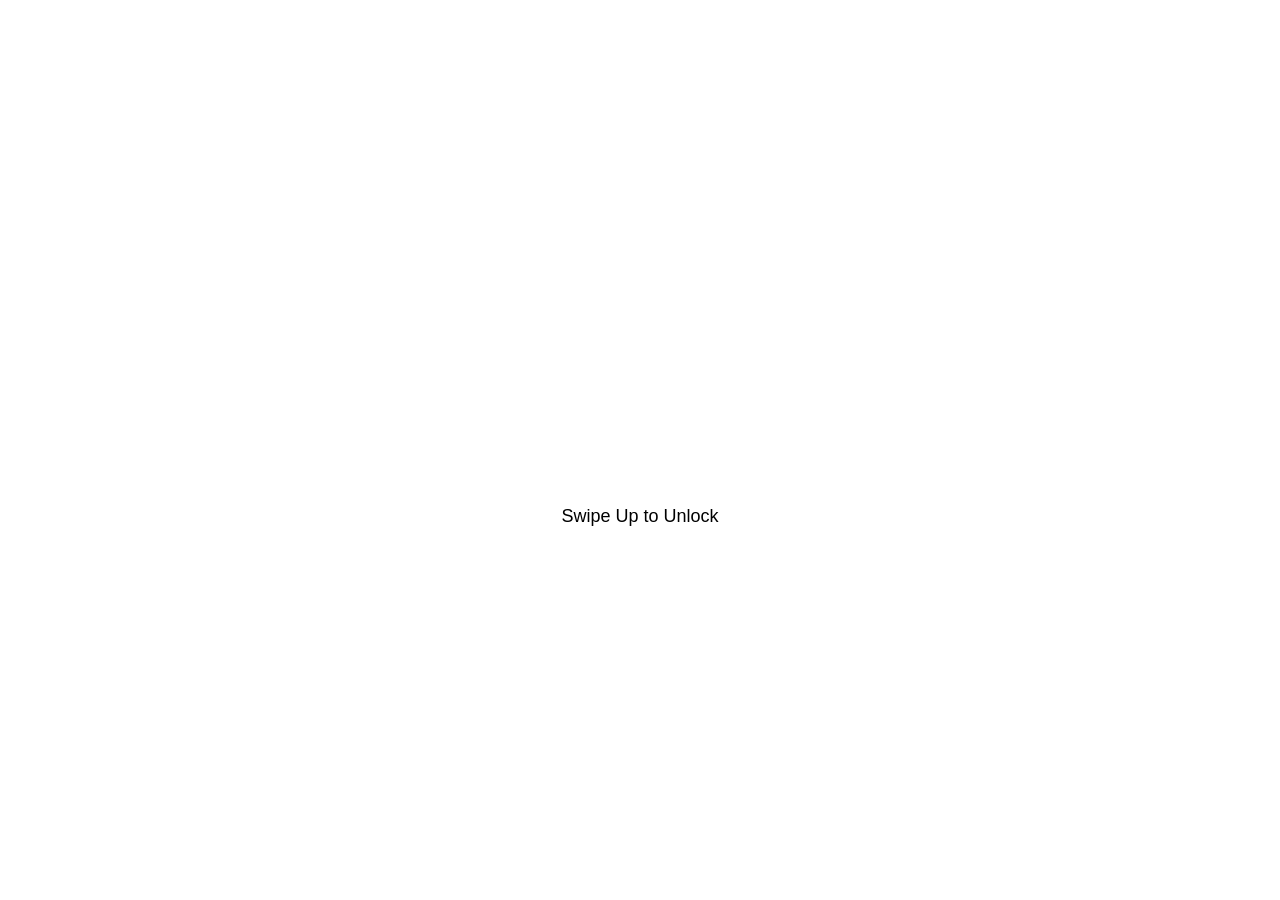
==== index.html @ 2f608706 "Create index.html" ====
<!DOCTYPE html>
<html lang="en">
<head>
  <meta charset="UTF-8">
  <meta name="viewport" content="width=device-width, initial-scale=1.0">
  <title>Lock Screen</title>
  <style>
    body, html {
      height: 100%;
      margin: 0;
      font-family: Arial, sans-serif;
      display: flex;
      justify-content: center;
      align-items: center;
      background-image: url('lockscreen-bg.jpg'); /* Custom Wallpaper */
      background-size: cover;
    }

    .lock-screen {
      text-align: center;
      color: white;
    }

    .time {
      font-size: 48px;
    }

    .date {
      font-size: 24px;
      margin-bottom: 50px;
    }

    .unlock-button {
      padding: 15px 30px;
      font-size: 18px;
      background-color: rgba(255, 255, 255, 0.3);
      border: none;
      border-radius: 25px;
      cursor: pointer;
    }

    .unlock-button:hover {
      background-color: rgba(255, 255, 255, 0.5);
    }

    .notifications {
      position: absolute;
      bottom: 10%;
      left: 50%;
      transform: translateX(-50%);
      color: rgba(255, 255, 255, 0.8);
    }
  </style>
</head>
<body>
  <div class="lock-screen">
    <div class="time">12:30</div>
    <div class="date">October 5, 2024</div>
    <button class="unlock-button" onclick="unlock()">Swipe Up to Unlock</button>
  </div>

  <div class="notifications">1 New Message</div>

  <script>
    function unlock() {
      window.location.href = 'home.html'; // Redirect to Home Screen
    }

    // Time and Date Update
    setInterval(() => {
      const now = new Date();
      document.querySelector('.time').textContent = now.toLocaleTimeString([], { hour: '2-digit', minute: '2-digit' });
      document.querySelector('.date').textContent = now.toLocaleDateString();
    }, 1000);
  </script>
</body>
</html>
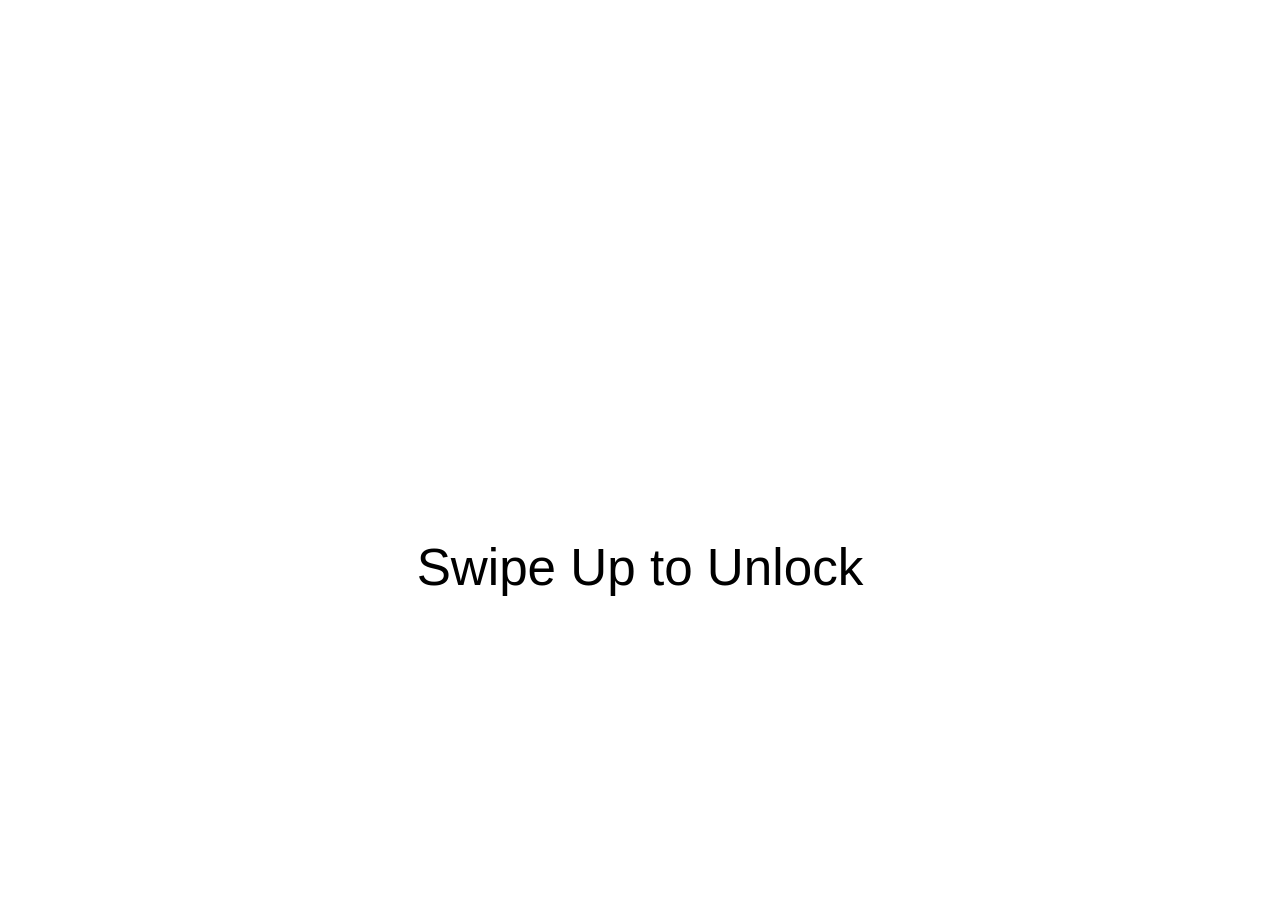
==== commit 46f62e91: "Update index.html" ====
--- a/index.html
+++ b/index.html
@@ -2,7 +2,7 @@
 <html lang="en">
 <head>
   <meta charset="UTF-8">
-  <meta name="viewport" content="width=device-width, initial-scale=1.0">
+  <meta name="viewport" content="width=device-width, initial-scale=1.0, minimum-scale=1, maximum-scale=1, user-scalable=no">
   <title>Lock Screen</title>
   <style>
     body, html {
@@ -14,6 +14,9 @@
       align-items: center;
       background-image: url('lockscreen-bg.jpg'); /* Custom Wallpaper */
       background-size: cover;
+      background-position: center;
+      background-repeat: no-repeat;
+      overflow: hidden;
     }
 
     .lock-screen {
@@ -22,17 +25,17 @@
     }
 
     .time {
-      font-size: 48px;
+      font-size: 8vw; /* Adjusted for responsive size */
     }
 
     .date {
-      font-size: 24px;
-      margin-bottom: 50px;
+      font-size: 4vw;
+      margin-bottom: 10%;
     }
 
     .unlock-button {
-      padding: 15px 30px;
-      font-size: 18px;
+      padding: 2vw 5vw;
+      font-size: 4vw;
       background-color: rgba(255, 255, 255, 0.3);
       border: none;
       border-radius: 25px;
@@ -49,6 +52,7 @@
       left: 50%;
       transform: translateX(-50%);
       color: rgba(255, 255, 255, 0.8);
+      font-size: 3vw;
     }
   </style>
 </head>
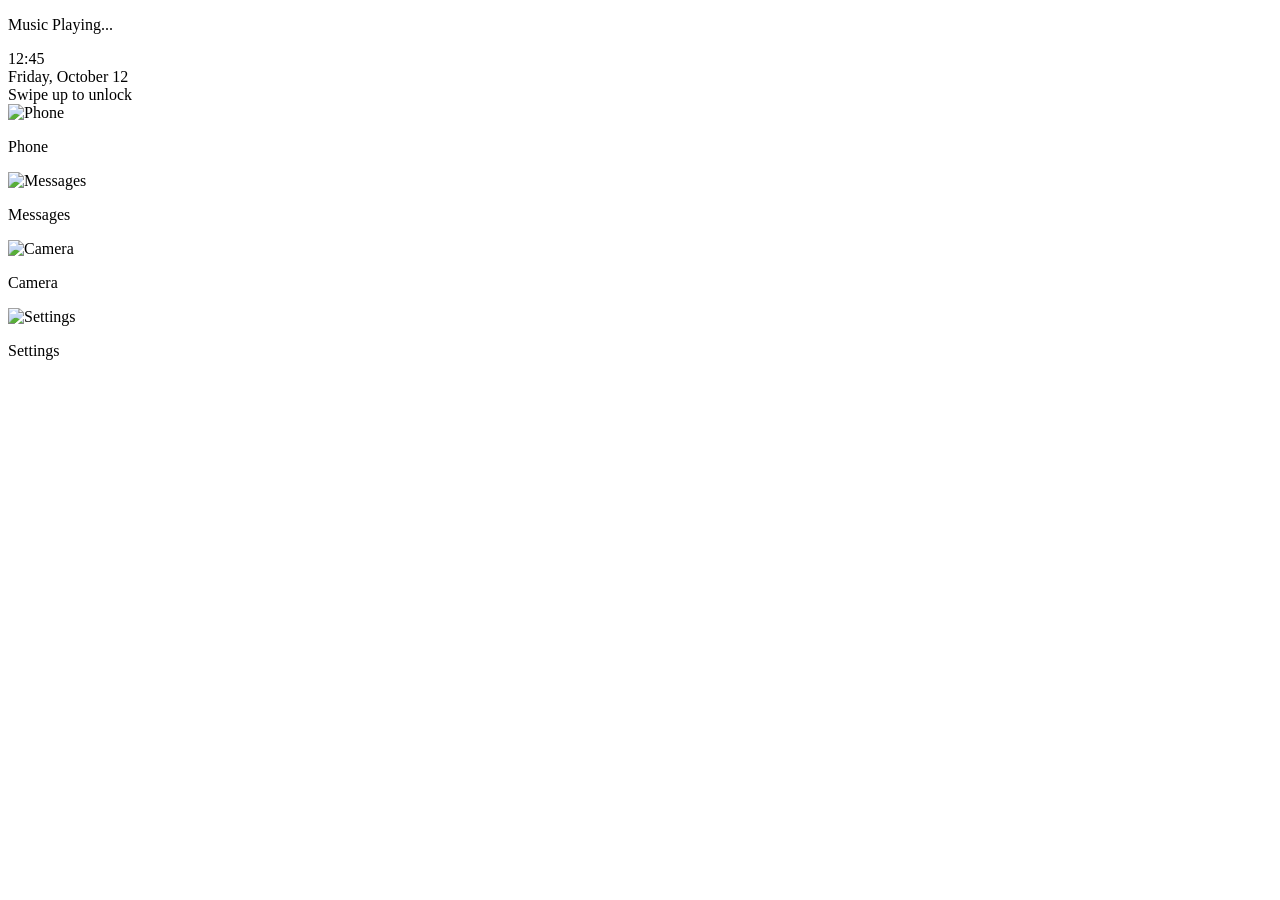
==== commit 279eadb6: "Update index.html" ====
--- a/index.html
+++ b/index.html
@@ -2,80 +2,49 @@
 <html lang="en">
 <head>
   <meta charset="UTF-8">
-  <meta name="viewport" content="width=device-width, initial-scale=1.0, minimum-scale=1, maximum-scale=1, user-scalable=no">
-  <title>Lock Screen</title>
-  <style>
-    body, html {
-      height: 100%;
-      margin: 0;
-      font-family: Arial, sans-serif;
-      display: flex;
-      justify-content: center;
-      align-items: center;
-      background-image: url('lockscreen-bg.jpg'); /* Custom Wallpaper */
-      background-size: cover;
-      background-position: center;
-      background-repeat: no-repeat;
-      overflow: hidden;
-    }
-
-    .lock-screen {
-      text-align: center;
-      color: white;
-    }
-
-    .time {
-      font-size: 8vw; /* Adjusted for responsive size */
-    }
-
-    .date {
-      font-size: 4vw;
-      margin-bottom: 10%;
-    }
-
-    .unlock-button {
-      padding: 2vw 5vw;
-      font-size: 4vw;
-      background-color: rgba(255, 255, 255, 0.3);
-      border: none;
-      border-radius: 25px;
-      cursor: pointer;
-    }
-
-    .unlock-button:hover {
-      background-color: rgba(255, 255, 255, 0.5);
-    }
-
-    .notifications {
-      position: absolute;
-      bottom: 10%;
-      left: 50%;
-      transform: translateX(-50%);
-      color: rgba(255, 255, 255, 0.8);
-      font-size: 3vw;
-    }
-  </style>
+  <meta name="viewport" content="width=device-width, initial-scale=1.0">
+  <title>iOS Clone</title>
+  <link rel="stylesheet" href="style.css">
 </head>
 <body>
-  <div class="lock-screen">
-    <div class="time">12:30</div>
-    <div class="date">October 5, 2024</div>
-    <button class="unlock-button" onclick="unlock()">Swipe Up to Unlock</button>
+
+  <!-- Dynamic Island -->
+  <div class="dynamic-island">
+    <div class="dynamic-content">
+      <p>Music Playing...</p>
+    </div>
   </div>
 
-  <div class="notifications">1 New Message</div>
+  <!-- Lock Screen -->
+  <div id="lock-screen" class="screen lock-screen">
+    <div class="time">12:45</div>
+    <div class="date">Friday, October 12</div>
+    <div class="unlock">Swipe up to unlock</div>
+  </div>
 
-  <script>
-    function unlock() {
-      window.location.href = 'home.html'; // Redirect to Home Screen
-    }
+  <!-- Home Screen -->
+  <div id="home-screen" class="screen home-screen">
+    <div class="apps">
+      <div class="app-icon">
+        <img src="phone.png" alt="Phone">
+        <p>Phone</p>
+      </div>
+      <div class="app-icon">
+        <img src="messages.png" alt="Messages">
+        <p>Messages</p>
+      </div>
+      <div class="app-icon">
+        <img src="camera.png" alt="Camera">
+        <p>Camera</p>
+      </div>
+      <div class="app-icon">
+        <img src="settings.png" alt="Settings">
+        <p>Settings</p>
+      </div>
+      <!-- Add more app icons as needed -->
+    </div>
+  </div>
 
-    // Time and Date Update
-    setInterval(() => {
-      const now = new Date();
-      document.querySelector('.time').textContent = now.toLocaleTimeString([], { hour: '2-digit', minute: '2-digit' });
-      document.querySelector('.date').textContent = now.toLocaleDateString();
-    }, 1000);
-  </script>
+  <script src="script.js"></script>
 </body>
 </html>
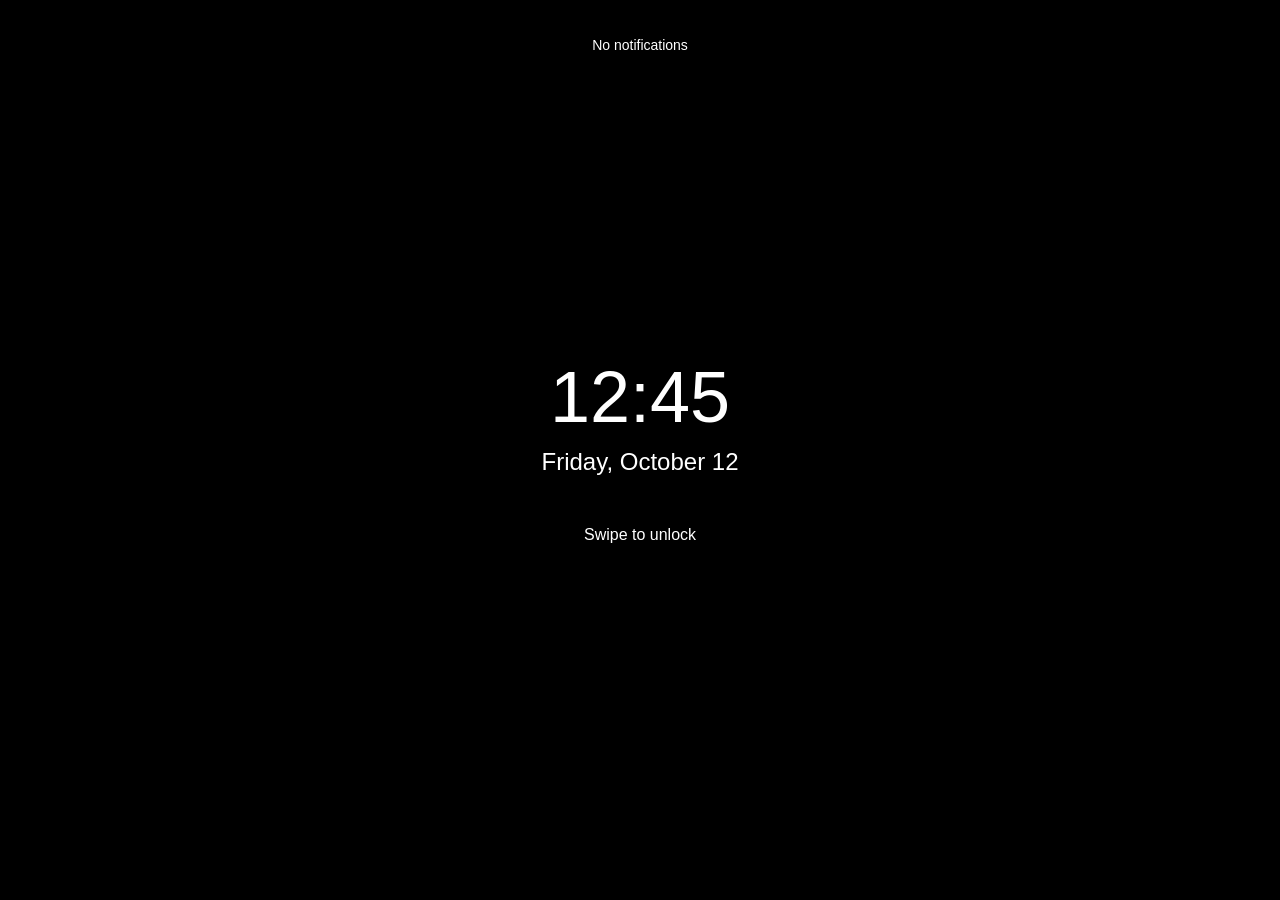
==== commit b53d1044: "Update index.html" ====
--- a/index.html
+++ b/index.html
@@ -3,23 +3,46 @@
 <head>
   <meta charset="UTF-8">
   <meta name="viewport" content="width=device-width, initial-scale=1.0">
-  <title>iOS Clone</title>
+  <title>iOS Clone with Boot Screen</title>
   <link rel="stylesheet" href="style.css">
 </head>
 <body>
 
+  <!-- First Time Boot Screen -->
+  <div id="boot-screen" class="screen boot-screen">
+    <h1>Welcome!</h1>
+    <p>Customize your experience</p>
+
+    <!-- Photo Upload for Lock Screen -->
+    <div class="photo-upload">
+      <label for="lock-photo">Upload Lock Screen Photo:</label>
+      <input type="file" id="lock-photo" accept="image/*">
+    </div>
+
+    <!-- Photo Upload for Home Screen -->
+    <div class="photo-upload">
+      <label for="home-photo">Upload Home Screen Photo:</label>
+      <input type="file" id="home-photo" accept="image/*">
+    </div>
+
+    <button id="submit-preferences">Finish Setup</button>
+  </div>
+
   <!-- Dynamic Island -->
-  <div class="dynamic-island">
-    <div class="dynamic-content">
-      <p>Music Playing...</p>
-    </div>
+  <div class="dynamic-island" id="dynamic-island">
+    <div id="dynamic-content">No notifications</div>
   </div>
 
   <!-- Lock Screen -->
   <div id="lock-screen" class="screen lock-screen">
     <div class="time">12:45</div>
     <div class="date">Friday, October 12</div>
-    <div class="unlock">Swipe up to unlock</div>
+
+    <!-- Swipe to unlock -->
+    <div class="unlock-container">
+      <span class="unlock-text">Swipe to unlock</span>
+      <div class="unlock-arrow"></div>
+    </div>
   </div>
 
   <!-- Home Screen -->
@@ -41,7 +64,6 @@
         <img src="settings.png" alt="Settings">
         <p>Settings</p>
       </div>
-      <!-- Add more app icons as needed -->
     </div>
   </div>
 
--- a/style.css
+++ b/style.css
@@ -0,0 +1,102 @@
+/* General Reset */
+* {
+  margin: 0;
+  padding: 0;
+  box-sizing: border-box;
+}
+
+/* Fullscreen for lock and home screen */
+body, html {
+  height: 100%;
+  display: flex;
+  justify-content: center;
+  align-items: center;
+  font-family: sans-serif;
+  background-color: #f5f5f5;
+}
+
+/* Dynamic Island */
+.dynamic-island {
+  position: fixed;
+  top: 20px;
+  width: 40%;
+  height: 50px;
+  background-color: black;
+  border-radius: 25px;
+  display: flex;
+  justify-content: center;
+  align-items: center;
+  z-index: 10;
+  color: white;
+  font-size: 14px;
+}
+
+.dynamic-content {
+  padding: 10px;
+}
+
+/* Lock Screen */
+.lock-screen {
+  position: absolute;
+  width: 100%;
+  height: 100%;
+  background-color: #000;
+  color: #fff;
+  display: flex;
+  flex-direction: column;
+  justify-content: center;
+  align-items: center;
+  text-align: center;
+}
+
+.time {
+  font-size: 72px;
+  margin-bottom: 10px;
+}
+
+.date {
+  font-size: 24px;
+  margin-bottom: 50px;
+}
+
+.unlock {
+  font-size: 18px;
+  opacity: 0.7;
+}
+
+/* Home Screen */
+.home-screen {
+  display: none;
+  position: absolute;
+  width: 100%;
+  height: 100%;
+  background-color: #e6e6e6;
+}
+
+.apps {
+  display: flex;
+  flex-wrap: wrap;
+  justify-content: center;
+  margin-top: 20px;
+}
+
+.app-icon {
+  margin: 10px;
+  text-align: center;
+  width: 80px;
+}
+
+.app-icon img {
+  width: 60px;
+  height: 60px;
+}
+
+.app-icon p {
+  margin-top: 5px;
+  font-size: 14px;
+}
+
+/* Basic Transition for Screen Swap */
+.screen {
+  transition: opacity 0.3s ease;
+}
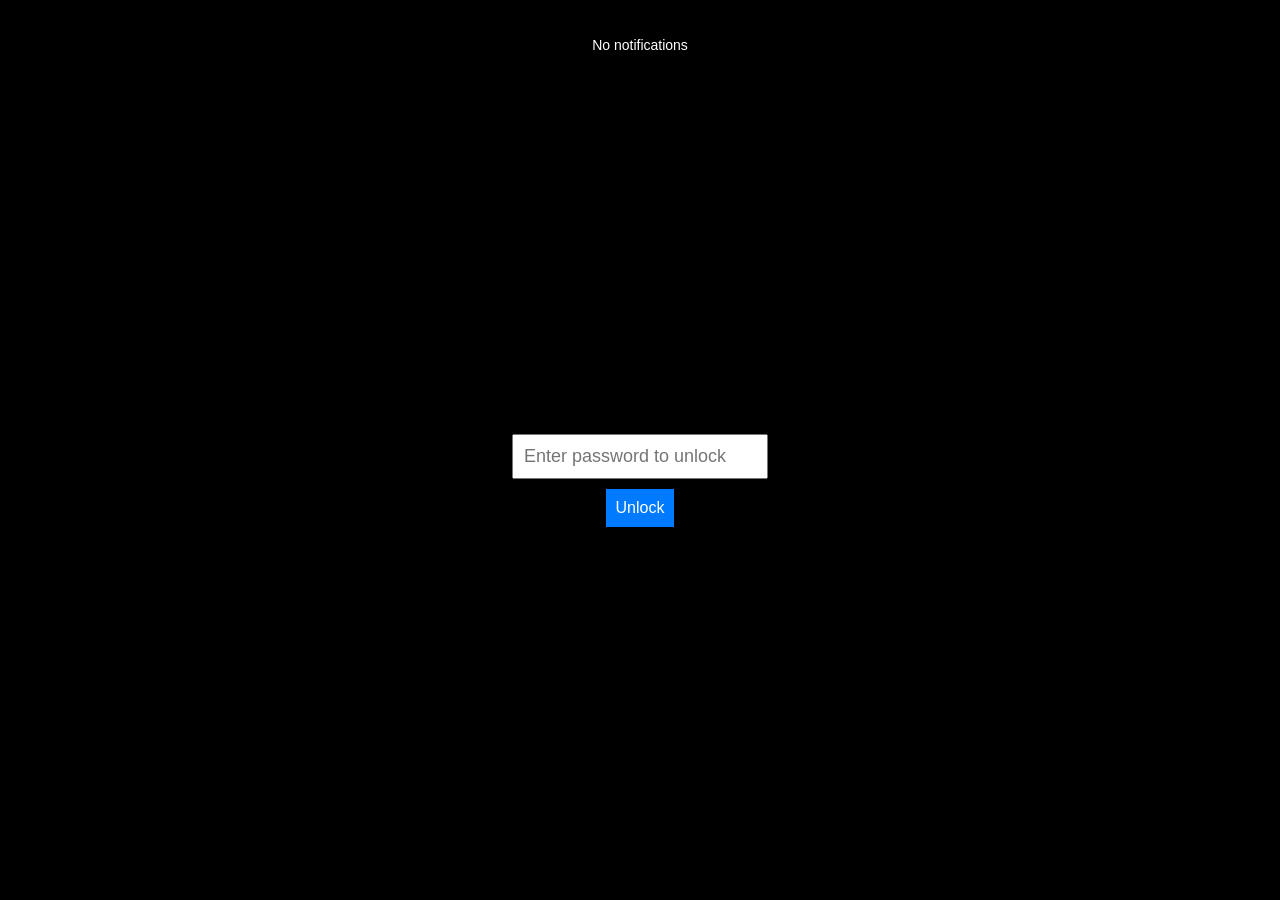
==== commit 6bdc6e3c: "Update index.html" ====
--- a/index.html
+++ b/index.html
@@ -3,7 +3,7 @@
 <head>
   <meta charset="UTF-8">
   <meta name="viewport" content="width=device-width, initial-scale=1.0">
-  <title>iOS Clone with Boot Screen</title>
+  <title>iOS Clone</title>
   <link rel="stylesheet" href="style.css">
 </head>
 <body>
@@ -25,6 +25,12 @@
       <input type="file" id="home-photo" accept="image/*">
     </div>
 
+    <!-- Set Password -->
+    <div class="password-setup">
+      <label for="password">Set Password:</label>
+      <input type="password" id="password" placeholder="Enter a password">
+    </div>
+
     <button id="submit-preferences">Finish Setup</button>
   </div>
 
@@ -35,13 +41,13 @@
 
   <!-- Lock Screen -->
   <div id="lock-screen" class="screen lock-screen">
-    <div class="time">12:45</div>
-    <div class="date">Friday, October 12</div>
+    <div class="time" id="time"></div>
+    <div class="date" id="date"></div>
 
-    <!-- Swipe to unlock -->
+    <!-- Password Unlock -->
     <div class="unlock-container">
-      <span class="unlock-text">Swipe to unlock</span>
-      <div class="unlock-arrow"></div>
+      <input type="password" id="unlock-password" placeholder="Enter password to unlock">
+      <button id="unlock-button">Unlock</button>
     </div>
   </div>
 
@@ -60,10 +66,7 @@
         <img src="camera.png" alt="Camera">
         <p>Camera</p>
       </div>
-      <div class="app-icon">
-        <img src="settings.png" alt="Settings">
-        <p>Settings</p>
-      </div>
+      <!-- More app icons... -->
     </div>
   </div>
 
--- a/style.css
+++ b/style.css
@@ -1,18 +1,39 @@
-/* General Reset */
+/* Reset */
 * {
   margin: 0;
   padding: 0;
   box-sizing: border-box;
 }
 
-/* Fullscreen for lock and home screen */
 body, html {
   height: 100%;
   display: flex;
   justify-content: center;
   align-items: center;
   font-family: sans-serif;
-  background-color: #f5f5f5;
+}
+
+/* Boot Screen */
+.boot-screen {
+  display: flex;
+  flex-direction: column;
+  justify-content: center;
+  align-items: center;
+  width: 100%;
+  height: 100%;
+  background-color: #fff;
+}
+
+.photo-upload, .password-setup {
+  margin-bottom: 20px;
+}
+
+button {
+  padding: 10px 20px;
+  background-color: #007bff;
+  color: white;
+  border: none;
+  cursor: pointer;
 }
 
 /* Dynamic Island */
@@ -26,17 +47,19 @@
   display: flex;
   justify-content: center;
   align-items: center;
-  z-index: 10;
   color: white;
   font-size: 14px;
+  z-index: 10;
+  transition: width 0.3s ease;
 }
 
-.dynamic-content {
-  padding: 10px;
+.dynamic-island.active {
+  width: 60%;
 }
 
 /* Lock Screen */
 .lock-screen {
+  display: none;
   position: absolute;
   width: 100%;
   height: 100%;
@@ -59,9 +82,24 @@
   margin-bottom: 50px;
 }
 
-.unlock {
+.unlock-container {
+  display: flex;
+  flex-direction: column;
+  align-items: center;
+}
+
+input[type=password] {
+  padding: 10px;
   font-size: 18px;
-  opacity: 0.7;
+  margin-bottom: 10px;
+}
+
+button {
+  padding: 10px;
+  background-color: #007bff;
+  color: white;
+  border: none;
+  font-size: 16px;
 }
 
 /* Home Screen */
@@ -95,8 +133,3 @@
   margin-top: 5px;
   font-size: 14px;
 }
-
-/* Basic Transition for Screen Swap */
-.screen {
-  transition: opacity 0.3s ease;
-}
